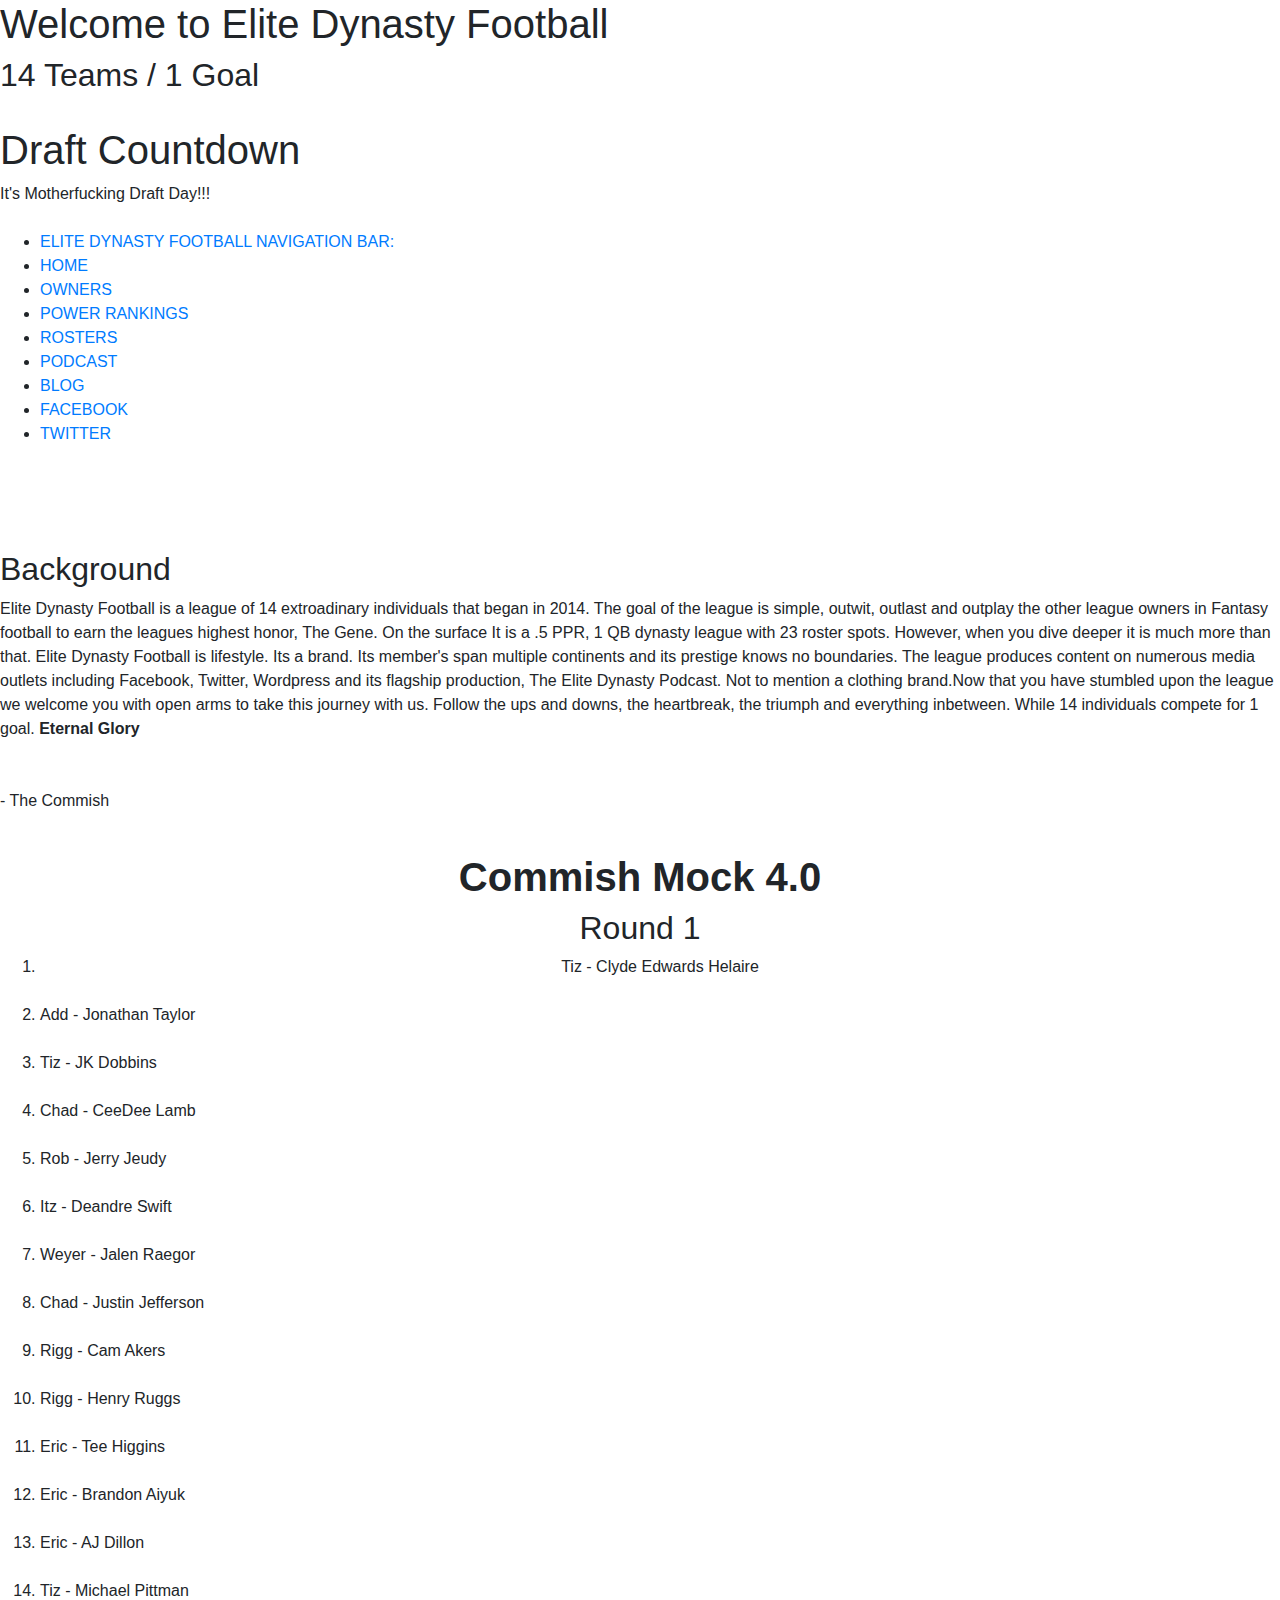
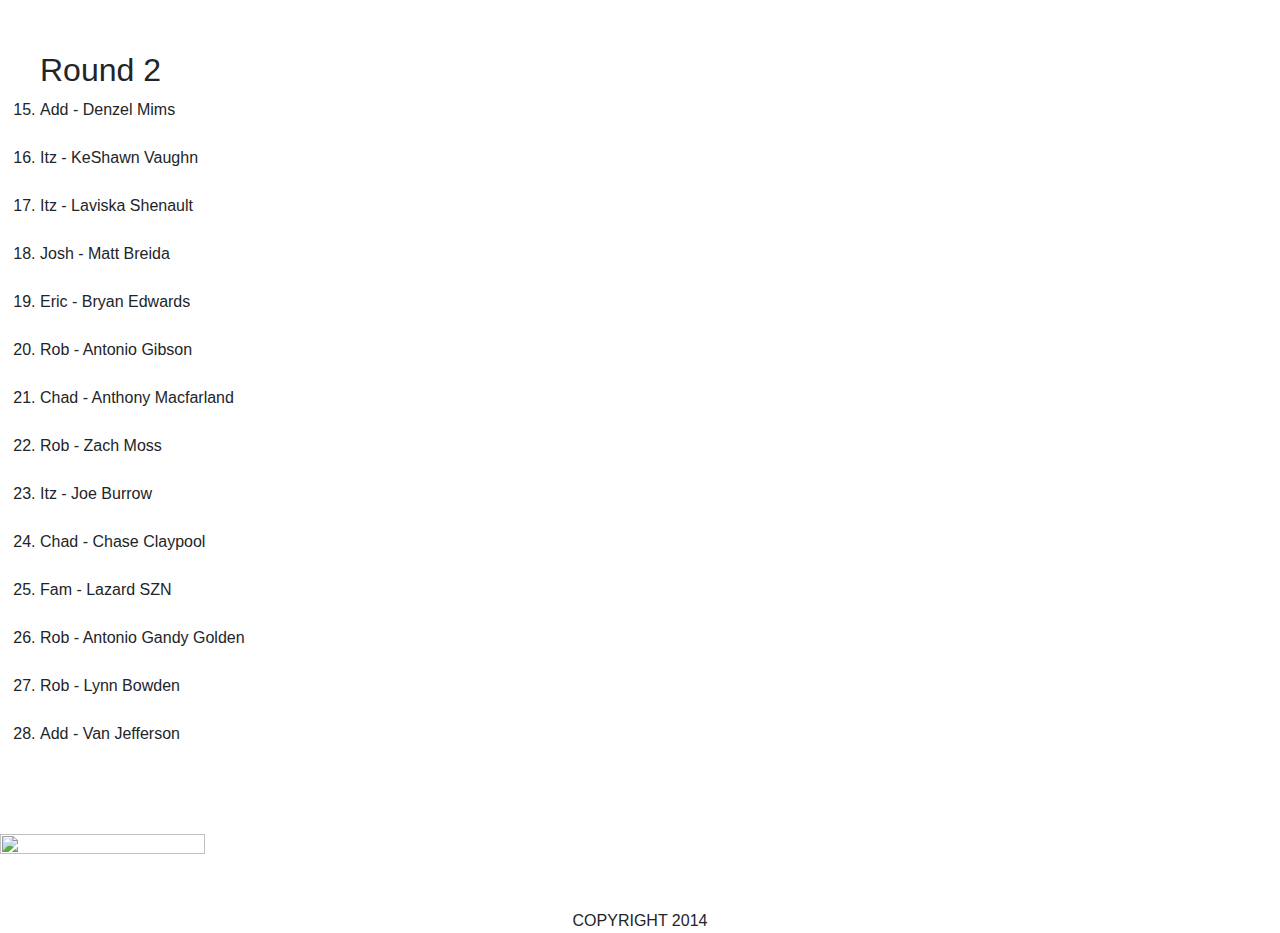
==== homepage.html @ 1508d299 "bootstrapadded" ====
<!DOCTYPE html>

<html>

<head>
    <title>
        Elite Dynasty Homepage
    </title>
    
    <link rel="stylesheet" href="https://stackpath.bootstrapcdn.com/bootstrap/4.5.2/css/bootstrap.min.css" integrity="sha384-JcKb8q3iqJ61gNV9KGb8thSsNjpSL0n8PARn9HuZOnIxN0hoP+VmmDGMN5t9UJ0Z" crossorigin="anonymous">
    <link rel="stylesheet" href="style.css">

    <h1 class="Welcome">Welcome to Elite Dynasty Football</h1>

    <h2 class="H2">14 Teams / 1 Goal</h2>
</head>


<Body>
    

<br>

<div class="DivDraft">
<h1 class="Draft">Draft Countdown</h1>
</div>
    <div id="countdown"></div>
    <script>
      function countdownTimer() {
        const difference = +new Date("2021-07-17") - +new Date();
        let remaining = "It's Motherfucking Draft Day!!!";

        if (difference > 0) {
          const parts = {
            days: Math.floor(difference / (1000 * 60 * 60 * 24)),
            hours: Math.floor((difference / (1000 * 60 * 60)) % 24),
            minutes: Math.floor((difference / 1000 / 60) % 60),
            seconds: Math.floor((difference / 1000) % 60)
          };

          remaining = Object.keys(parts)
            .map(part => {
              if (!parts[part]) return;
              return `${parts[part]} ${part}`;
            })
            .join(" ");
        }

        document.getElementById("countdown").innerHTML = remaining;
      }

      countdownTimer();
      setInterval(countdownTimer, 1000);
    </script>

    <script src="EDFhomepage.js">

    </script>

<br>

<div class="NavBar">
<nav>
    <ul class="NavList">
        <li><a href="index.html">ELITE DYNASTY FOOTBALL NAVIGATION BAR:</a></li>
        <li><a href="index.html">HOME</a></li>
        <li><a href="owners.html">OWNERS</a></li>
        <li><a href="powerrank.html">POWER RANKINGS</a></li>
        <li><a href="https://docs.google.com/spreadsheets/d/1bRV9EeepHqV_irsUySq_9AJdR4lh6nNJHGpdIFlM2Ss/edit#gid=1993883503">ROSTERS</a></li>
        <li><a href="https://soundcloud.com/user-187072088">PODCAST</a></li>
        <li><a href="https://elitedynastyblog.wordpress.com">BLOG</a></li>
        <li><a href="https://www.facebook.com/elitedynastypod/">FACEBOOK</a></li>
        <li><a href="https://twitter.com/elitedynastypod">TWITTER</a></li>
    </ul>
</nav>
</div>
<br>
<br>
<br>


<p class="BG">
    <h2 class="BgHead">Background</h2>
    Elite Dynasty Football  is a league of 14 extroadinary individuals that began in 2014. The goal of the league is simple, outwit, outlast and outplay the other league owners in Fantasy football to earn the leagues highest honor, The Gene. On the surface It is a .5 PPR, 1 QB dynasty league with 23 roster spots. However, when you dive deeper it is much more than that. Elite Dynasty Football is lifestyle. Its a brand. Its member's span multiple continents and its prestige knows no boundaries. The league produces content on numerous media outlets including Facebook, Twitter, Wordpress and its flagship production, The Elite Dynasty Podcast. Not to mention a clothing brand.Now that you have stumbled upon the league we welcome you with open arms to take this journey with us. Follow the ups and downs, the heartbreak, the triumph and everything inbetween. While 14 individuals compete for 1 goal. <strong>Eternal Glory</strong><br><br><br> - The Commish

</p>
<br>



<h1 align = "center" class="Round"><strong>Commish Mock 4.0</strong></h1>
<h2 align = "center" class="Round">Round 1</h2>
<ol class = "center">

  <li align = "center">Tiz - Clyde Edwards Helaire</li><br>
  <li>Add - Jonathan Taylor</li><br>
  <li>Tiz - JK Dobbins</li><br>
  <li>Chad - CeeDee Lamb</li><br>
  <li>Rob - Jerry Jeudy</li><br>
  <li>Itz - Deandre Swift</li><br>
  <li>Weyer - Jalen Raegor</li><br>
  <li>Chad - Justin Jefferson</li><br>
  <li>Rigg - Cam Akers</li><br>
  <li>Rigg - Henry Ruggs</li><br>
  <li>Eric - Tee Higgins</li><br>
  <li>Eric - Brandon Aiyuk</li><br>
  <li>Eric - AJ Dillon</li><br>
  <li>Tiz - Michael Pittman</li><br>
<br>


  <h2 class="Round">Round 2</h2>
  <li>Add - Denzel Mims</li><br>
  <li>Itz - KeShawn Vaughn</li><br>
  <li>Itz - Laviska Shenault</li><br>
  <li>Josh - Matt Breida</li><br>
  <li>Eric - Bryan Edwards</li><br>
  <li>Rob - Antonio Gibson</li><br>
  <li>Chad - Anthony Macfarland</li><br>
  <li>Rob - Zach Moss</li><br>
  <li>Itz - Joe Burrow</li><br>
  <li>Chad - Chase Claypool</li><br>
  <li>Fam - Lazard SZN</li><br>
  <li>Rob - Antonio Gandy Golden</li><br>
  <li>Rob - Lynn Bowden</li><br>
  <li>Add - Van Jefferson</li>
  

</ol>

<br>
<br>
<br>

<img src="draft.jpg" height="40%" width="40%" border="5px" alt="" class="center"/>
<br>
<br>
<br>


</Body>

<footer align="center">COPYRIGHT 2014</footer>


</html>
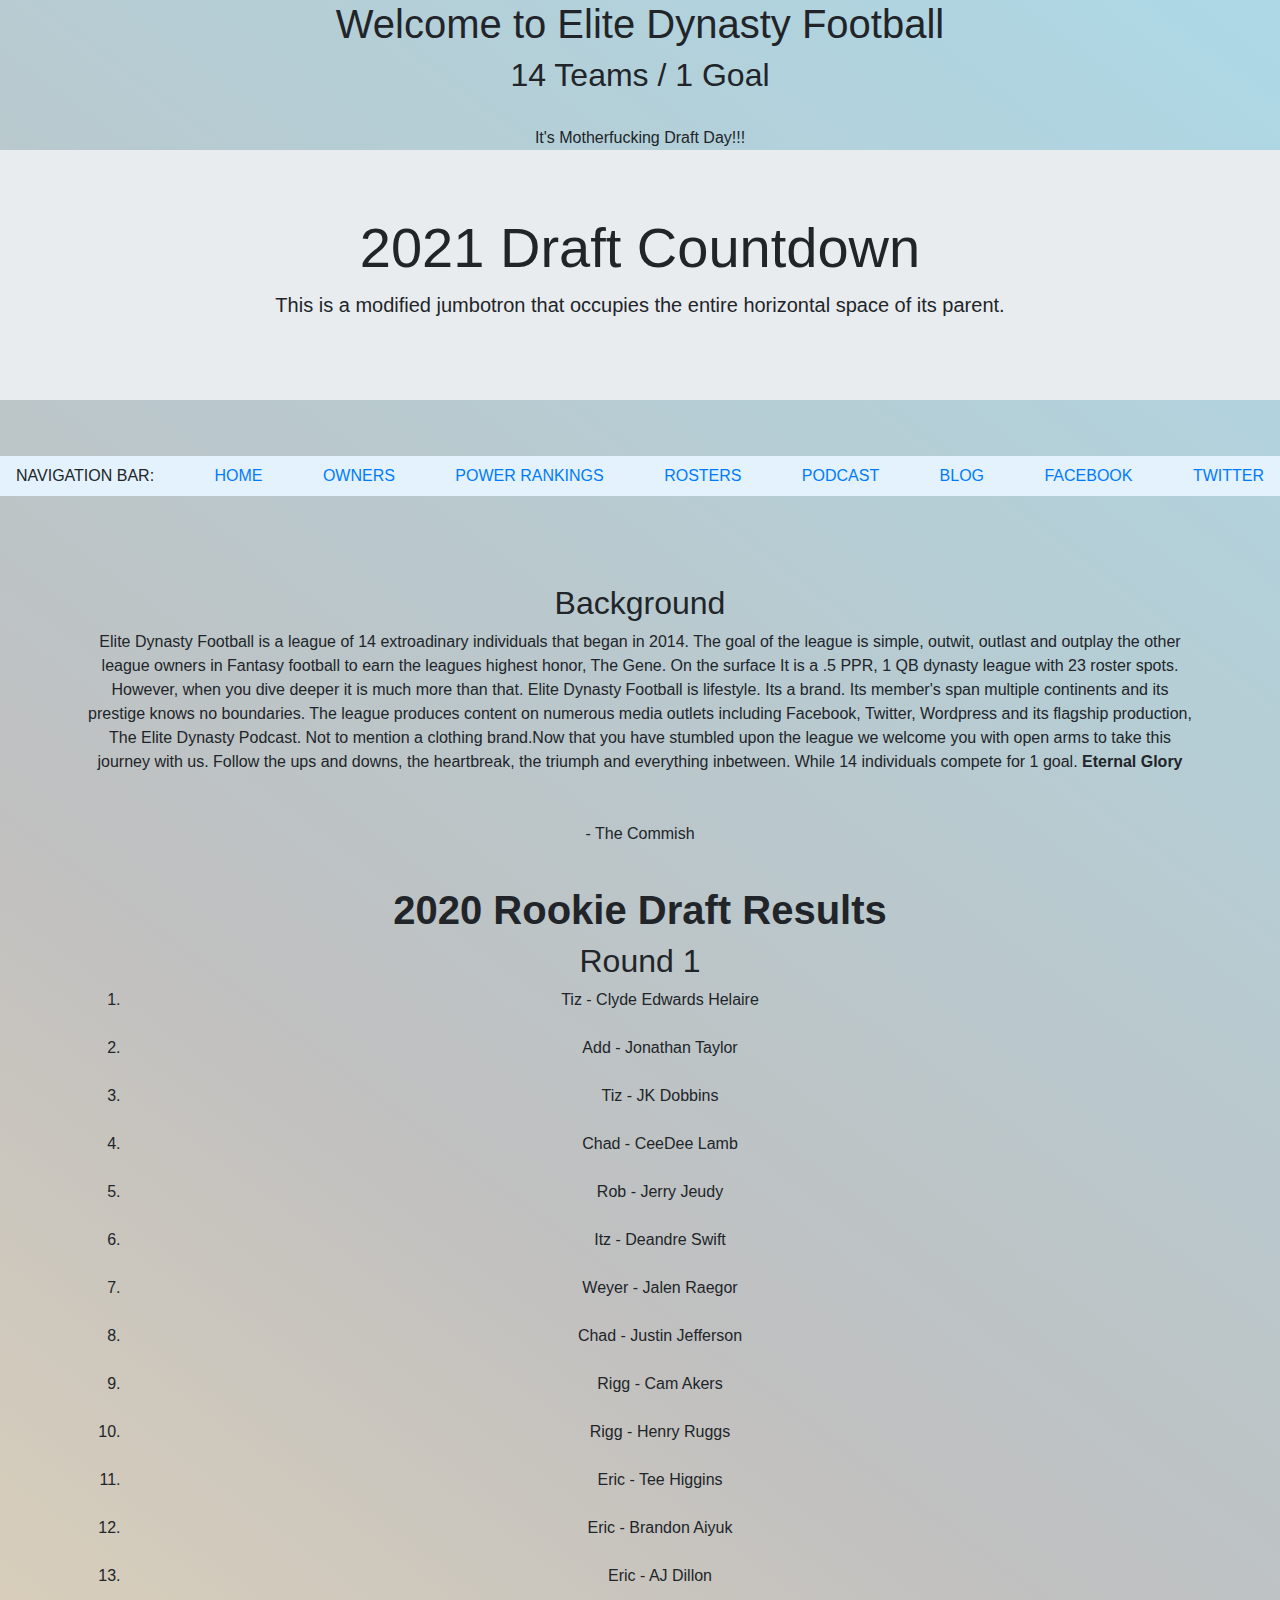
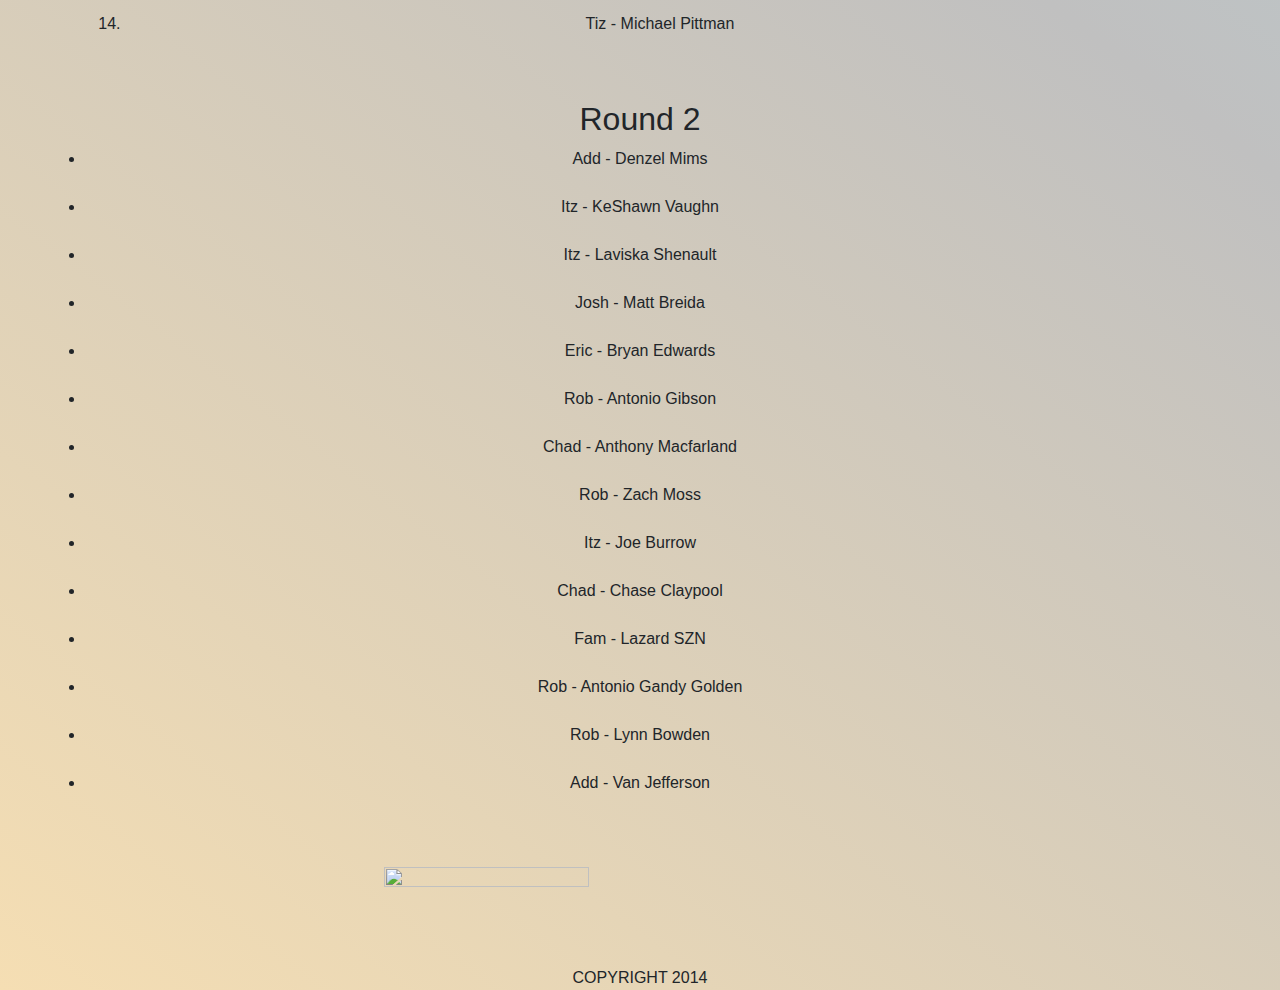
==== commit d6144b92: "stillneedtogetcountdowninjumboandfixopenloginpage" ====
--- a/homepage.html
+++ b/homepage.html
@@ -8,11 +8,13 @@
     </title>
     
     <link rel="stylesheet" href="https://stackpath.bootstrapcdn.com/bootstrap/4.5.2/css/bootstrap.min.css" integrity="sha384-JcKb8q3iqJ61gNV9KGb8thSsNjpSL0n8PARn9HuZOnIxN0hoP+VmmDGMN5t9UJ0Z" crossorigin="anonymous">
+    
+    
     <link rel="stylesheet" href="style.css">
 
-    <h1 class="Welcome">Welcome to Elite Dynasty Football</h1>
+    <h1 align="center">Welcome to Elite Dynasty Football</h1>
 
-    <h2 class="H2">14 Teams / 1 Goal</h2>
+    <h2 align="center">14 Teams / 1 Goal</h2>
 </head>
 
 
@@ -21,11 +23,23 @@
 
 <br>
 
+<!--initial draft countdown heading-->
+<!--
 <div class="DivDraft">
-<h1 class="Draft">Draft Countdown</h1>
-</div>
+  <h1 align ="center" class="Draft">Draft Countdown</h1>
+  </div>
+-->
     <div id="countdown"></div>
+
+    <div align ="center">
+
+      <div class="jumbotron jumbotron-fluid">
+        <div class="container">
+          <h1 class="display-4">2021 Draft Countdown</h1>
+          <p class="lead">This is a modified jumbotron that occupies the entire horizontal space of its parent.
+        
     <script>
+      
       function countdownTimer() {
         const difference = +new Date("2021-07-17") - +new Date();
         let remaining = "It's Motherfucking Draft Day!!!";
@@ -51,48 +65,57 @@
 
       countdownTimer();
       setInterval(countdownTimer, 1000);
+      
     </script>
-
+</p>
+</div>
+</div>
+</div>
     <script src="EDFhomepage.js">
 
     </script>
 
 <br>
 
-<div class="NavBar">
-<nav>
-    <ul class="NavList">
-        <li><a href="index.html">ELITE DYNASTY FOOTBALL NAVIGATION BAR:</a></li>
-        <li><a href="index.html">HOME</a></li>
-        <li><a href="owners.html">OWNERS</a></li>
-        <li><a href="powerrank.html">POWER RANKINGS</a></li>
-        <li><a href="https://docs.google.com/spreadsheets/d/1bRV9EeepHqV_irsUySq_9AJdR4lh6nNJHGpdIFlM2Ss/edit#gid=1993883503">ROSTERS</a></li>
-        <li><a href="https://soundcloud.com/user-187072088">PODCAST</a></li>
-        <li><a href="https://elitedynastyblog.wordpress.com">BLOG</a></li>
-        <li><a href="https://www.facebook.com/elitedynastypod/">FACEBOOK</a></li>
-        <li><a href="https://twitter.com/elitedynastypod">TWITTER</a></li>
-    </ul>
-</nav>
-</div>
+<nav class="navbar navbar-light" style="background-color: #e3f2fd;">
+    
+        NAVIGATION BAR:
+        <a href="homepage.html">HOME</a>
+        <a href="owners.html">OWNERS</a>
+        <a href="powerrank.html">POWER RANKINGS</a>
+        <a href="https://docs.google.com/spreadsheets/d/1bRV9EeepHqV_irsUySq_9AJdR4lh6nNJHGpdIFlM2Ss/edit#gid=1993883503">ROSTERS</a></li>
+        <a href="https://soundcloud.com/user-187072088">PODCAST</a>
+        <a href="https://elitedynastyblog.wordpress.com">BLOG</a>
+        <a href="https://www.facebook.com/elitedynastypod/">FACEBOOK</a>
+        <a href="https://twitter.com/elitedynastypod">TWITTER</a>
+  </nav>
 <br>
 <br>
 <br>
 
-
-<p class="BG">
-    <h2 class="BgHead">Background</h2>
+<div class="container">
+  <div class="row">
+    <div class="col-sm">
+<p>
+    <h2>Background</h2>
     Elite Dynasty Football  is a league of 14 extroadinary individuals that began in 2014. The goal of the league is simple, outwit, outlast and outplay the other league owners in Fantasy football to earn the leagues highest honor, The Gene. On the surface It is a .5 PPR, 1 QB dynasty league with 23 roster spots. However, when you dive deeper it is much more than that. Elite Dynasty Football is lifestyle. Its a brand. Its member's span multiple continents and its prestige knows no boundaries. The league produces content on numerous media outlets including Facebook, Twitter, Wordpress and its flagship production, The Elite Dynasty Podcast. Not to mention a clothing brand.Now that you have stumbled upon the league we welcome you with open arms to take this journey with us. Follow the ups and downs, the heartbreak, the triumph and everything inbetween. While 14 individuals compete for 1 goal. <strong>Eternal Glory</strong><br><br><br> - The Commish
 
 </p>
+</div>
+</div>
+</div>
 <br>
 
 
+<div class="container">
+  <div class="row">
+    <div class="col-sm">
+     
+<h1 align = "center" class="Round"><strong>2020 Rookie Draft Results</strong></h1>
+<h2>Round 1</h2>
+<ol>
 
-<h1 align = "center" class="Round"><strong>Commish Mock 4.0</strong></h1>
-<h2 align = "center" class="Round">Round 1</h2>
-<ol class = "center">
-
-  <li align = "center">Tiz - Clyde Edwards Helaire</li><br>
+  <li>Tiz - Clyde Edwards Helaire</li><br>
   <li>Add - Jonathan Taylor</li><br>
   <li>Tiz - JK Dobbins</li><br>
   <li>Chad - CeeDee Lamb</li><br>
@@ -107,8 +130,13 @@
   <li>Eric - AJ Dillon</li><br>
   <li>Tiz - Michael Pittman</li><br>
 <br>
+</div>
+</div>
+</div>
 
-
+<div class="container">
+  <div class="row">
+    <div class="col-sm">
   <h2 class="Round">Round 2</h2>
   <li>Add - Denzel Mims</li><br>
   <li>Itz - KeShawn Vaughn</li><br>
@@ -124,7 +152,9 @@
   <li>Rob - Antonio Gandy Golden</li><br>
   <li>Rob - Lynn Bowden</li><br>
   <li>Add - Van Jefferson</li>
-  
+  </div>
+  </div>
+  </div>
 
 </ol>
 
--- a/style.css
+++ b/style.css
@@ -0,0 +1,20 @@
+html{
+    background: linear-gradient(217deg, lightBlue, silver, wheat);
+}
+
+img{
+    display: block;
+    margin: auto;
+}
+
+.welcome{
+    text-align: center;
+}
+
+body{
+    background: linear-gradient(217deg, lightBlue, silver, wheat);
+}
+
+div{
+    text-align: center;
+}